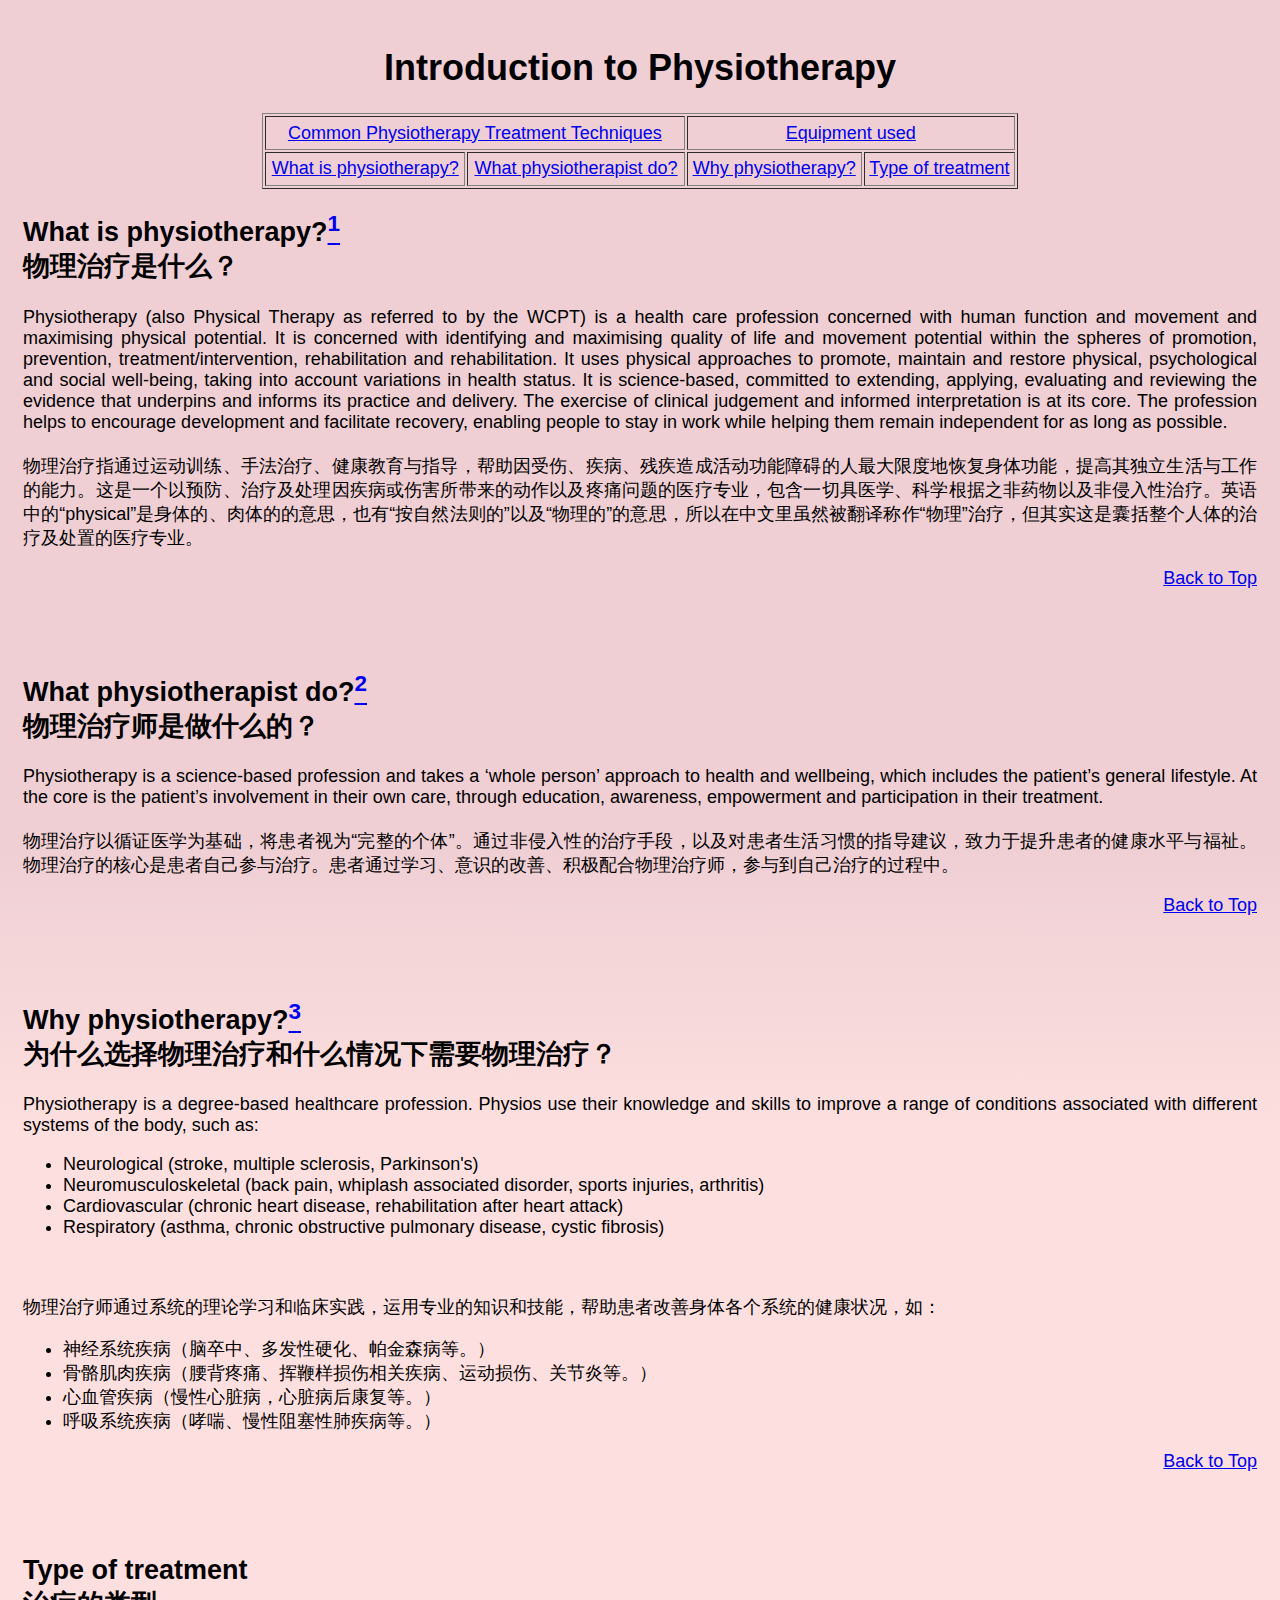
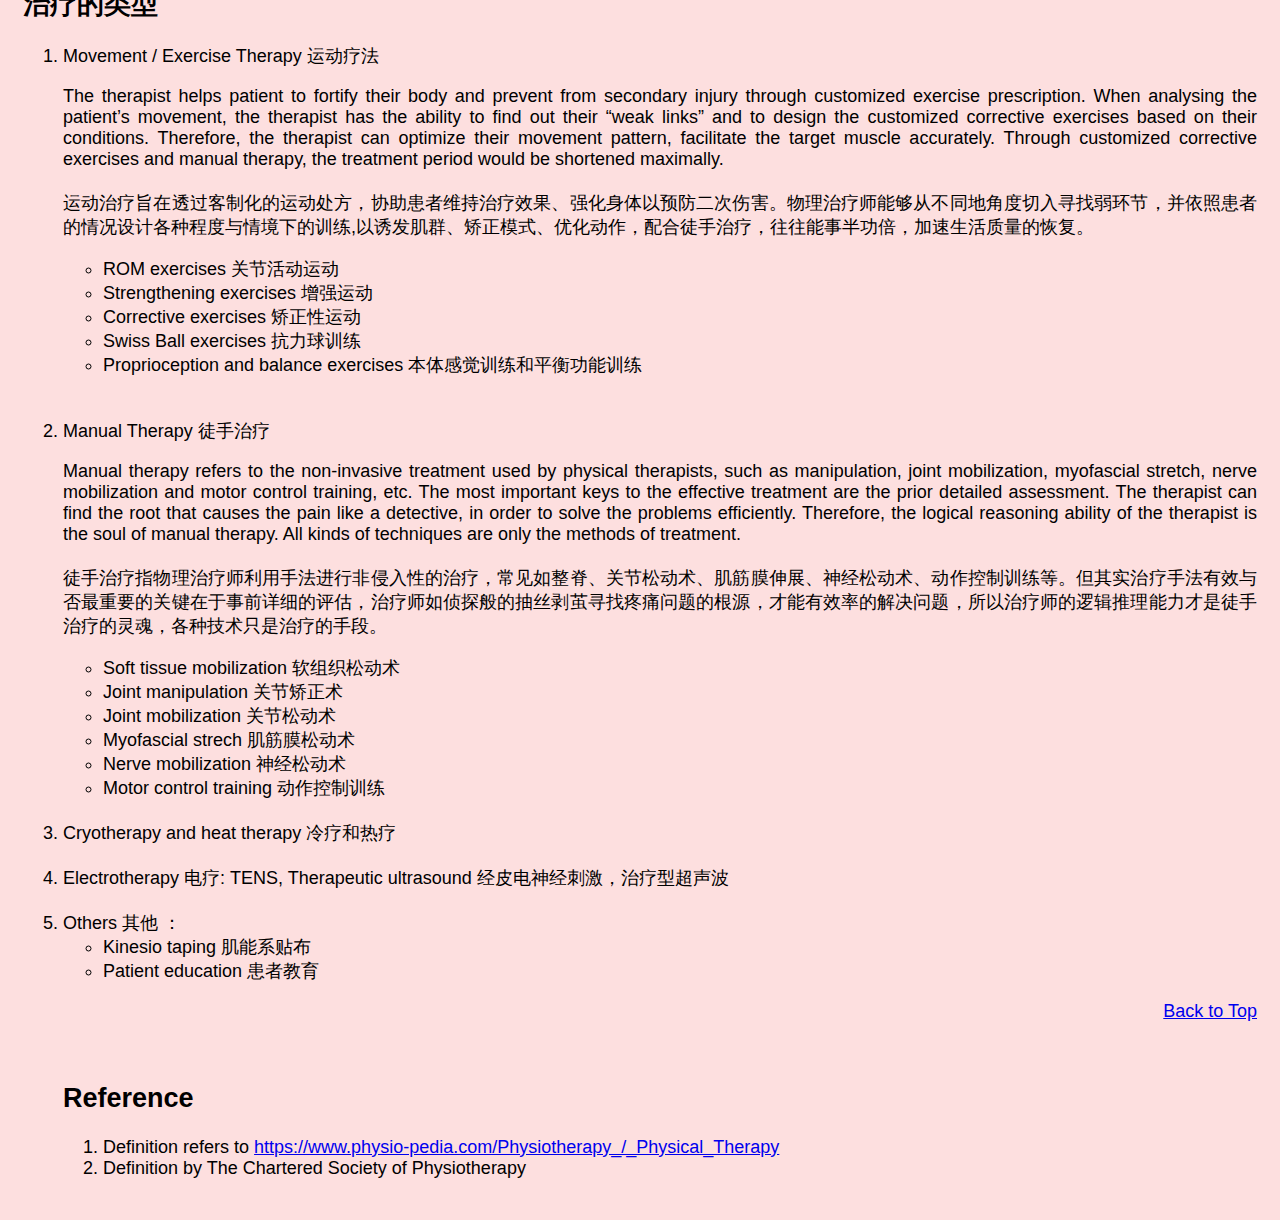
==== index.html @ 6858f53f "Add files via upload" ====
<!DOCTYPE html>

<head>
    <meta charset="UTF-8">
    <title>Introduction to Physiotherapy</title>
    <meta name="description" content="Introduction to Physiotherapy">
    <meta name="author" content="Ng Beng Sze">
    <link rel="stylesheet" href="main.css">
</head>

<body>
    <h1 style="text-align: center;"><a id="top">Introduction to Physiotherapy</a></h1>
    <table border="1">
    <tr>
        <td colspan="2"><a href="index1.html" target="_blank">Common Physiotherapy Treatment Techniques</a></td>
        <td colspan="2"><a href="index2.html" target="_blank">Equipment used</a></td>
    </tr>
    <tr>
        <td><a href="#What">What is physiotherapy?</a></td>
        <td><a href="#do">What physiotherapist do?</a></td>
        <td><a href="#why">Why physiotherapy?</a></td>
        <td><a href="#type">Type of treatment</a></td>
    </tr>
    </table>
    <h2><a id="What">What is physiotherapy?</a><a href="#1"><sup>1</sup></a>
<br>物理治疗是什么？</h2>
    <p>Physiotherapy (also Physical Therapy as referred to by the WCPT) is a health care profession concerned with human function and movement and maximising physical potential. It is concerned with identifying and maximising quality of life and movement potential within the spheres of promotion, prevention, treatment/intervention, rehabilitation and rehabilitation. It uses physical approaches to promote, maintain and restore physical, psychological and social well-being, taking into account variations in health status.  It is science-based, committed to extending, applying, evaluating and reviewing the evidence that underpins and informs its practice and delivery.  The exercise of clinical judgement and informed interpretation is at its core. The profession helps to encourage development and facilitate recovery, enabling people to stay in work while helping them remain independent for as long as possible. 
<br>
<br>
    物理治疗指通过运动训练、手法治疗、健康教育与指导，帮助因受伤、疾病、残疾造成活动功能障碍的人最大限度地恢复身体功能，提高其独立生活与工作的能力。这是一个以预防、治疗及处理因疾病或伤害所带来的动作以及疼痛问题的医疗专业，包含一切具医学、科学根据之非药物以及非侵入性治疗。英语中的“physical”是身体的、肉体的的意思，也有“按自然法则的”以及“物理的”的意思，所以在中文里虽然被翻译称作“物理”治疗，但其实这是囊括整个人体的治疗及处置的医疗专业。
    </p>
    <p style="text-align: right
    ;"><a href="#top">Back to Top</a></p>
<br>
<br>
    <h2><a id="do">What physiotherapist do?</a><a href="#2"><sup>2</sup></a>
<br> 物理治疗师是做什么的？</h2>
    <p>Physiotherapy is a science-based profession and takes a ‘whole person’ approach to health and wellbeing, which includes the patient’s general lifestyle. At the core is the patient’s involvement in their own care, through education, awareness, empowerment and participation in their treatment.
<br>
<br>
    物理治疗以循证医学为基础，将患者视为“完整的个体”。通过非侵入性的治疗手段，以及对患者生活习惯的指导建议，致力于提升患者的健康水平与福祉。物理治疗的核心是患者自己参与治疗。患者通过学习、意识的改善、积极配合物理治疗师，参与到自己治疗的过程中。
    </p>
    <p style="text-align: right
    ;"><a href="#top">Back to Top</a></p>
<br>
<br>
    <h2><a id="why">Why physiotherapy?</a><a href="#2"><sup>3</sup></a>
<br>为什么选择物理治疗和什么情况下需要物理治疗？</h2>
    <p>Physiotherapy is a degree-based healthcare profession. Physios use their knowledge and skills to improve a range of conditions associated with different systems of the body, such as:
    <ul>
        <li>Neurological (stroke, multiple sclerosis, Parkinson's)</li>
        <li>Neuromusculoskeletal (back pain, whiplash associated disorder, sports injuries, arthritis)</li>
        <li>Cardiovascular (chronic heart disease, rehabilitation after heart attack)</li>
        <li>Respiratory (asthma, chronic obstructive pulmonary disease, cystic fibrosis)</li>
    </ul>
<br>
    <p>物理治疗师通过系统的理论学习和临床实践，运用专业的知识和技能，帮助患者改善身体各个系统的健康状况，如：
        <ul>
            <li>神经系统疾病（脑卒中、多发性硬化、帕金森病等。）</li>
            <li>骨骼肌肉疾病（腰背疼痛、挥鞭样损伤相关疾病、运动损伤、关节炎等。）</li>
            <li>心血管疾病（慢性心脏病，心脏病后康复等。）</li>
            <li>呼吸系统疾病（哮喘、慢性阻塞性肺疾病等。）
            </li>
        </ul>
        <p style="text-align: right
        ;"><a href="#top">Back to Top</a></p>
<br>
<br>
    <h2><a id="type">Type of treatment</a><br>治疗的类型</h2>
    <ol>
        <li>Movement / Exercise Therapy 运动疗法</li>
        <p>The therapist helps patient to fortify their body and prevent from secondary injury through customized exercise prescription. When analysing the patient’s movement, the therapist has the ability to find out their “weak links” and to design the customized corrective exercises based on their conditions. Therefore, the therapist can optimize their movement pattern, facilitate the target muscle accurately. Through customized corrective exercises and manual therapy, the treatment period would be shortened maximally.
<br>
<br>
        运动治疗旨在透过客制化的运动处方，协助患者维持治疗效果、强化身体以预防二次伤害。物理治疗师能够从不同地角度切入寻找弱环节，并依照患者的情况设计各种程度与情境下的训练,以诱发肌群、矫正模式、优化动作，配合徒手治疗，往往能事半功倍，加速生活质量的恢复。</p>
    <ul>
        <li>ROM exercises 关节活动运动</li>
        <li>Strengthening exercises 增强运动</li>
        <li>Corrective exercises 矫正性运动</li>
        <li>Swiss Ball exercises 抗力球训练</li>
        <li>Proprioception and balance exercises 本体感觉训练和平衡功能训练</li>
    </ul>
<br>
<br>
        <li>Manual Therapy 徒手治疗</li>
        <p>Manual therapy refers to the non-invasive treatment used by physical therapists, such as manipulation, joint mobilization, myofascial stretch, nerve mobilization and motor control training, etc. The most important keys to the effective treatment are the prior detailed assessment. The therapist can find the root that causes the pain like a detective, in order to solve the problems efficiently. Therefore, the logical reasoning ability of the therapist is the soul of manual therapy. All kinds of techniques are only the methods of treatment.
<br>
<br>
        徒手治疗指物理治疗师利用手法进行非侵入性的治疗，常见如整脊、关节松动术、肌筋膜伸展、神经松动术、动作控制训练等。但其实治疗手法有效与否最重要的关键在于事前详细的评估，治疗师如侦探般的抽丝剥茧寻找疼痛问题的根源，才能有效率的解决问题，所以治疗师的逻辑推理能力才是徒手治疗的灵魂，各种技术只是治疗的手段。</p>
    <ul>
        <li>Soft tissue mobilization 软组织松动术</li>
        <li>Joint manipulation 关节矫正术</li>
        <li>Joint mobilization 关节松动术</li>
        <li>Myofascial strech 肌筋膜松动术</li>
        <li>Nerve mobilization 神经松动术</li>
        <li>Motor control training 动作控制训练</li>
    </ul>
    <br>
        <li>Cryotherapy and heat therapy 冷疗和热疗</li>
    <br>
        <li>Electrotherapy 电疗: TENS, Therapeutic ultrasound 经皮电神经刺激，治疗型超声波</li>
    <br>
        <li>Others 其他 ：</li>
    <ul>
        <li>Kinesio taping 肌能系贴布</li>
        <li>Patient education 患者教育</li>
    </ul>
    <p style="text-align: right
    ;"><a href="#top">Back to Top</a></p>
<br>
    <h2>Reference</h2>
    <ol>
        <a id="1"><li>Definition refers to <a href="https://www.physio-pedia.com/Physiotherapy_/_Physical_Therapy">https://www.physio-pedia.com/Physiotherapy_/_Physical_Therapy</a></li></a>
        <a id="2"><li>Definition by The Chartered Society of Physiotherapy</li></a>
    </ol>
    </p>
</body>
---- main.css ----
body{
    font-family: 'Segoe UI', Tahoma, Geneva, Verdana, sans-serif;
    font-size: 18px;
    padding: 15px;
    text-align: justify;
    height:100%;
    background:linear-gradient(180deg,#EFCFD4 30%,#FDDFDF 40%)
}
table{
    margin-left: auto;
    margin-right: auto;
    height:2cm;
    width: 20cm;
}
tr{
    text-align: center;
}
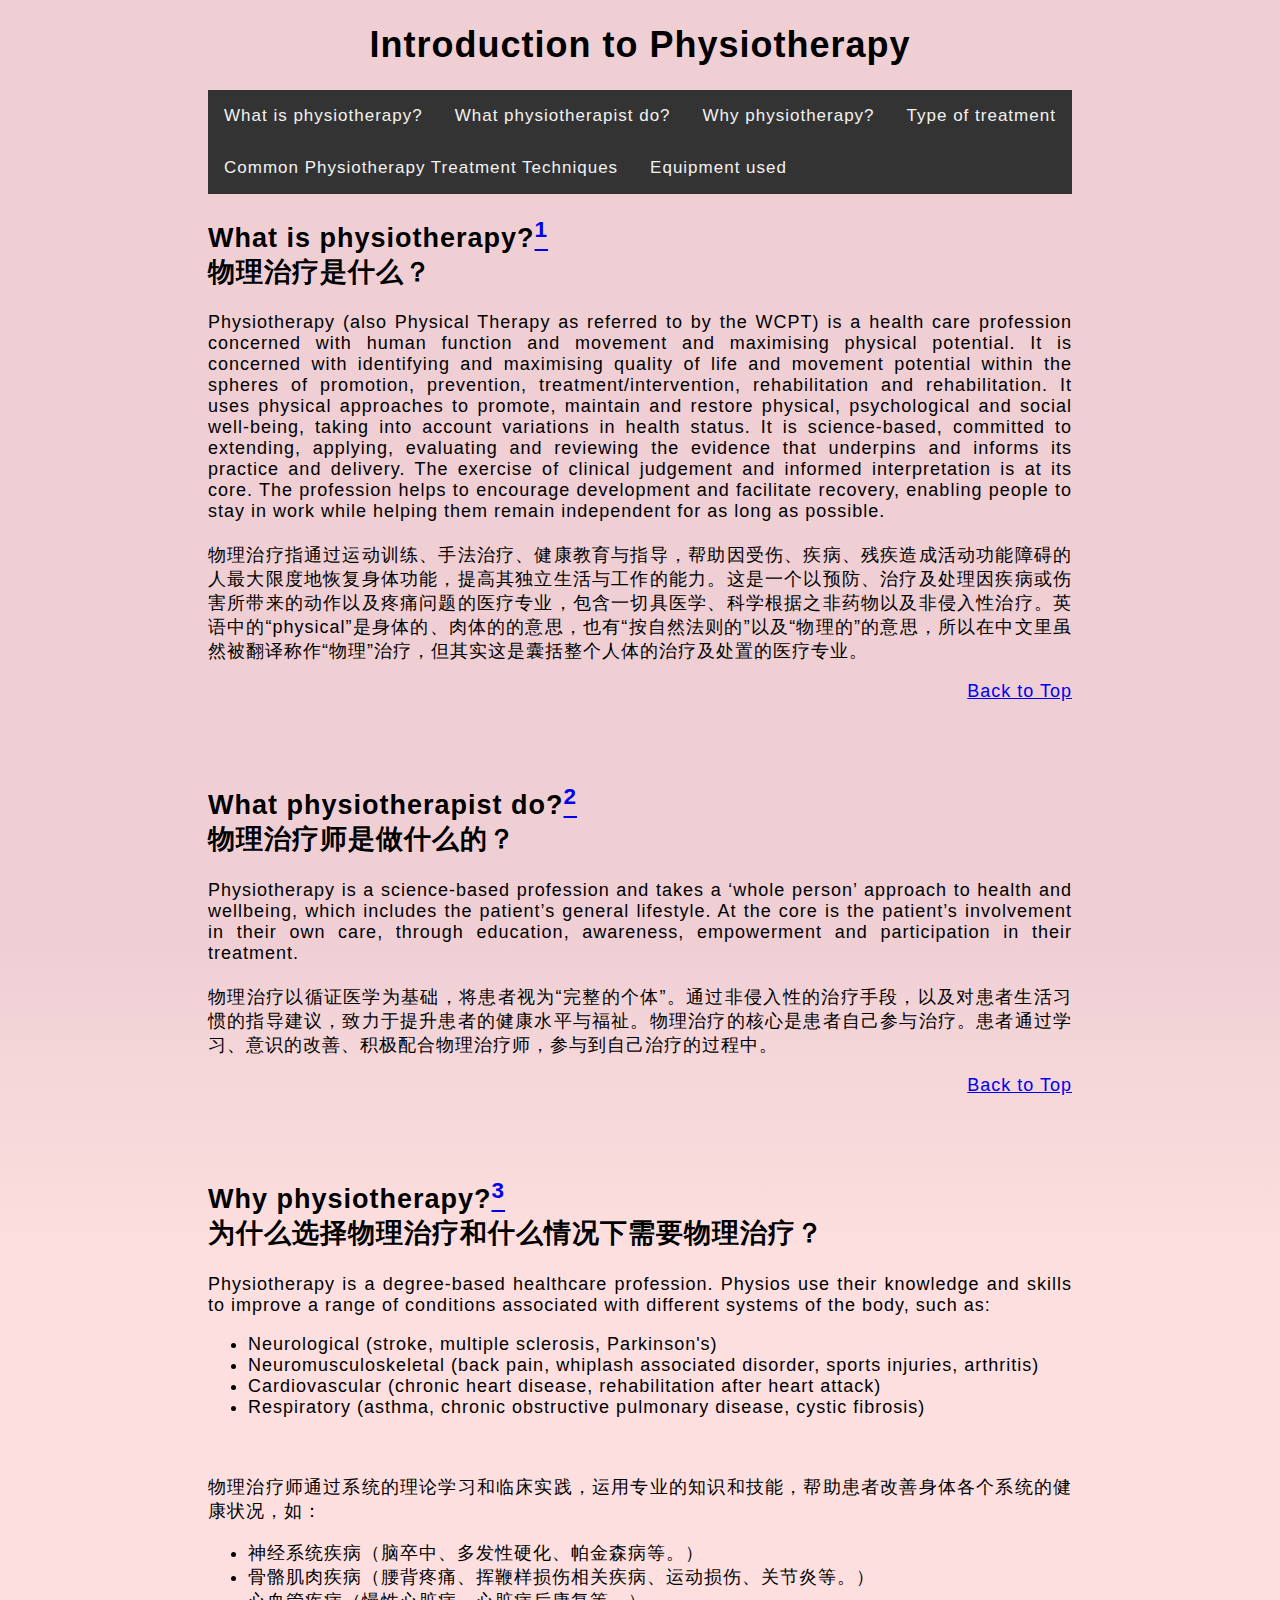
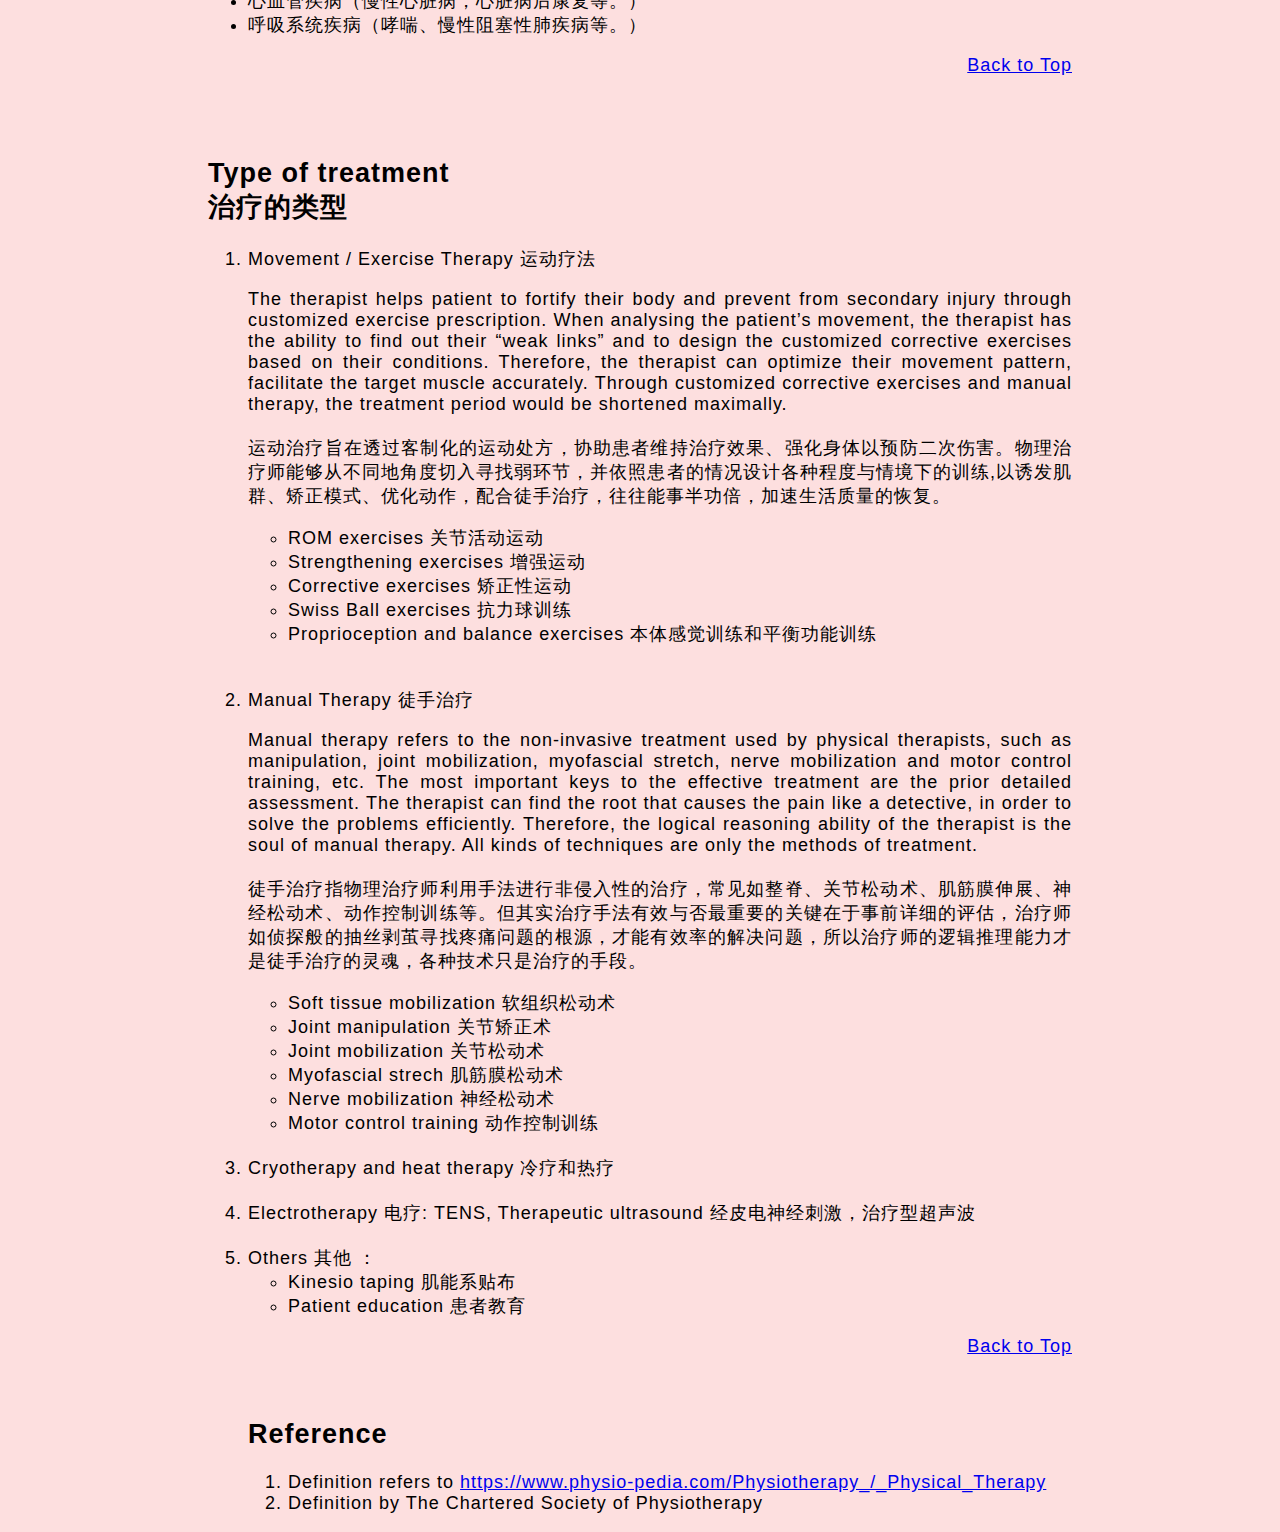
==== commit 08994a2b: "Add files via upload" ====
--- a/index.html
+++ b/index.html
@@ -3,25 +3,23 @@
 <head>
     <meta charset="UTF-8">
     <title>Introduction to Physiotherapy</title>
+    <meta name="viewport" content="width=device-width, initial-scale=1.0">
     <meta name="description" content="Introduction to Physiotherapy">
     <meta name="author" content="Ng Beng Sze">
     <link rel="stylesheet" href="main.css">
-</head>
+   </head>
 
 <body>
     <h1 style="text-align: center;"><a id="top">Introduction to Physiotherapy</a></h1>
-    <table border="1">
-    <tr>
-        <td colspan="2"><a href="index1.html" target="_blank">Common Physiotherapy Treatment Techniques</a></td>
-        <td colspan="2"><a href="index2.html" target="_blank">Equipment used</a></td>
-    </tr>
-    <tr>
-        <td><a href="#What">What is physiotherapy?</a></td>
-        <td><a href="#do">What physiotherapist do?</a></td>
-        <td><a href="#why">Why physiotherapy?</a></td>
-        <td><a href="#type">Type of treatment</a></td>
-    </tr>
-    </table>
+    <div class="topnav">
+        <a href="#What">What is physiotherapy?</a>
+        <a href="#do">What physiotherapist do?</a>
+        <a href="#why">Why physiotherapy?</a>
+        <a href="#type">Type of treatment</a>
+        <a href="index1.html" target="_blank">Common Physiotherapy Treatment Techniques</a>
+        <a href="index2.html" target="_blank">Equipment used</a>
+    </div>
+    
     <h2><a id="What">What is physiotherapy?</a><a href="#1"><sup>1</sup></a>
 <br>物理治疗是什么？</h2>
     <p>Physiotherapy (also Physical Therapy as referred to by the WCPT) is a health care profession concerned with human function and movement and maximising physical potential. It is concerned with identifying and maximising quality of life and movement potential within the spheres of promotion, prevention, treatment/intervention, rehabilitation and rehabilitation. It uses physical approaches to promote, maintain and restore physical, psychological and social well-being, taking into account variations in health status.  It is science-based, committed to extending, applying, evaluating and reviewing the evidence that underpins and informs its practice and delivery.  The exercise of clinical judgement and informed interpretation is at its core. The profession helps to encourage development and facilitate recovery, enabling people to stay in work while helping them remain independent for as long as possible. 
--- a/main.css
+++ b/main.css
@@ -1,17 +1,36 @@
 body{
     font-family: 'Segoe UI', Tahoma, Geneva, Verdana, sans-serif;
     font-size: 18px;
-    padding: 15px;
+    padding-left: 200px;
+    padding-right: 200px;
     text-align: justify;
+    letter-spacing: 1px;
     height:100%;
     background:linear-gradient(180deg,#EFCFD4 30%,#FDDFDF 40%)
 }
-table{
-    margin-left: auto;
-    margin-right: auto;
-    height:2cm;
-    width: 20cm;
-}
-tr{
+.topnav {
+    background-color: #333;
+    overflow: hidden;
+  }
+  
+  .topnav a {
+    float: left;
+    color: #f2f2f2;
     text-align: center;
-}+    padding: 16px 16px;
+    text-decoration: none;
+    font-size: 17px;
+  }
+   
+  .topnav a:hover {
+    background-color: #ddd;
+    color: black;
+  }
+  .topnav input[type=text]{
+    float: right;
+    padding: 6px;
+    border: none;
+    margin-top: 8px;
+    margin-right: 16px;
+    font-size: 17px;
+  }  